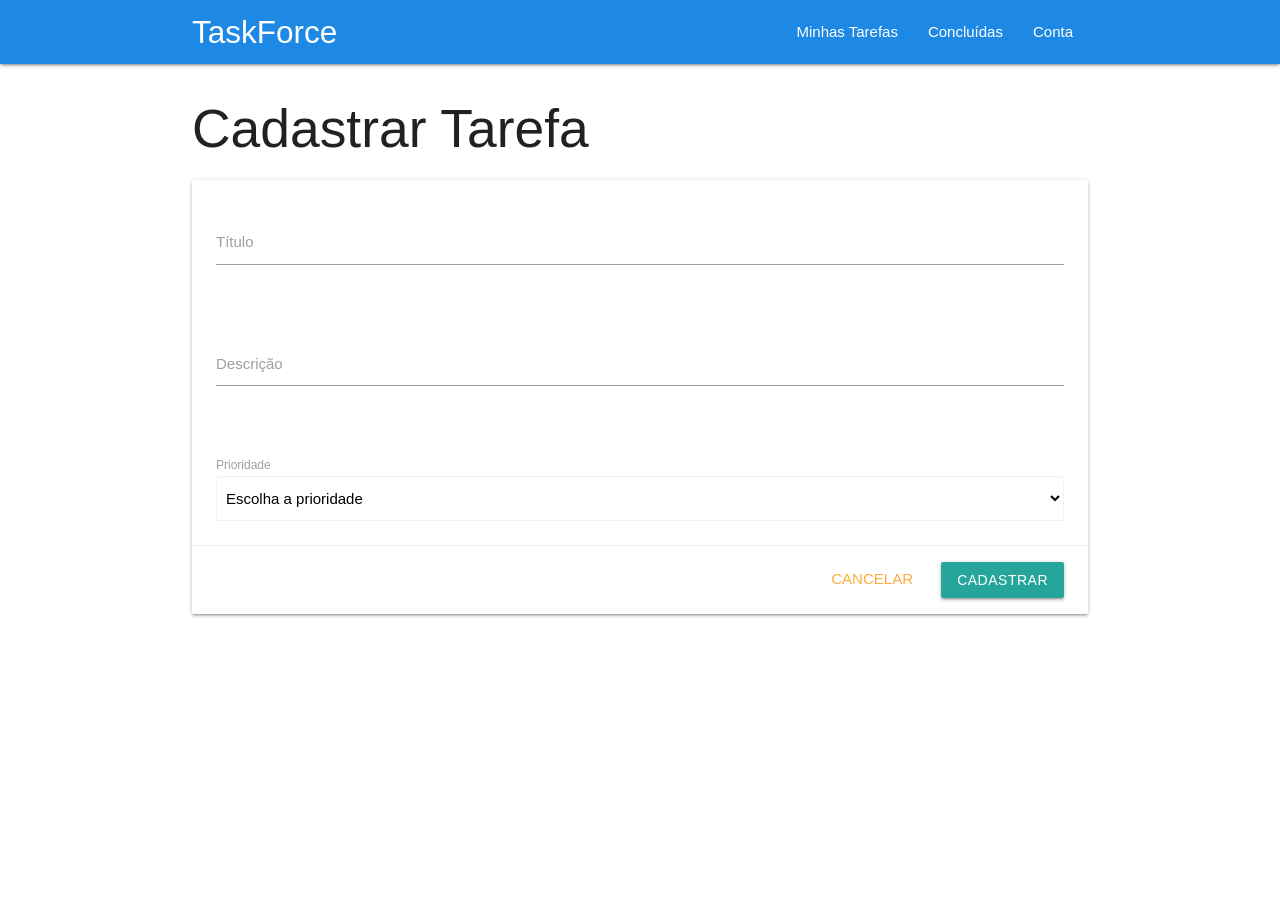
==== src/main/resources/templates/task/form.html @ 18d54f8b "cadastro de tarefa" ====
<!DOCTYPE html>
<html lang="en" xmlns:th="http://www.thymeleaf.org">

<head>
  <meta charset="UTF-8">
  <meta name="viewport" content="width=device-width, initial-scale=1.0">
  <title>Document</title>
  <link rel="stylesheet" href="https://cdnjs.cloudflare.com/ajax/libs/materialize/1.0.0/css/materialize.min.css">
  <link href="https://fonts.googleapis.com/icon?family=Material+Icons" rel="stylesheet">
  <script src="https://cdnjs.cloudflare.com/ajax/libs/materialize/1.0.0/js/materialize.min.js"></script>
</head>

<body>

  <nav class="blue darken-1">
    <div class="nav-wrapper container">
      <a href="#" class="brand-logo">TaskForce</a>
      <ul id="nav-mobile" class="right hide-on-med-and-down">
        <li><a href="/task">Minhas Tarefas</a></li>
        <li><a href="#">Concluídas</a></li>
        <li><a href="#">Conta</a></li>
      </ul>
    </div>
  </nav>

  <main class="container">

    <h2>Cadastrar Tarefa</h2>

    <div class="card">
      <form class="col s12" action="/task" method="post" th:object="${task}">
        <div class="card-content">

          <div class="row">
            <div class="input-field col s12">
              <input th:field="*{title}" type="text" class="validate" th:classappend="${#fields.hasErrors()} ? invalid">
              <label for="title">Título</label>
              <span class="helper-text red-text" th:errors="*{title}"></span>
            </div>
          </div>

          <div class="row">
            <div class="input-field col s12">
              <textarea class="materialize-textarea" th:field="*{description}"></textarea>
              <label for="description">Descrição</label>
              <span class="helper-text red-text" th:errors="*{description}"></span>
            </div>
          </div>

          <label>Prioridade</label>
          <select name="priority" class="browser-default">
            <option value="" disabled selected>Escolha a prioridade</option>
            <option value="1">ALTA</option>
            <option value="2">MÉDIA</option>
            <option value="3">BAIXA</option>
          </select>

        </div>

        <div class="card-action right-align">
          <a href="/task">cancelar</a>
          <button class="btn">cadastrar</button>
        </div>

      </form>
    </div>

  </main>

</body>

</html>
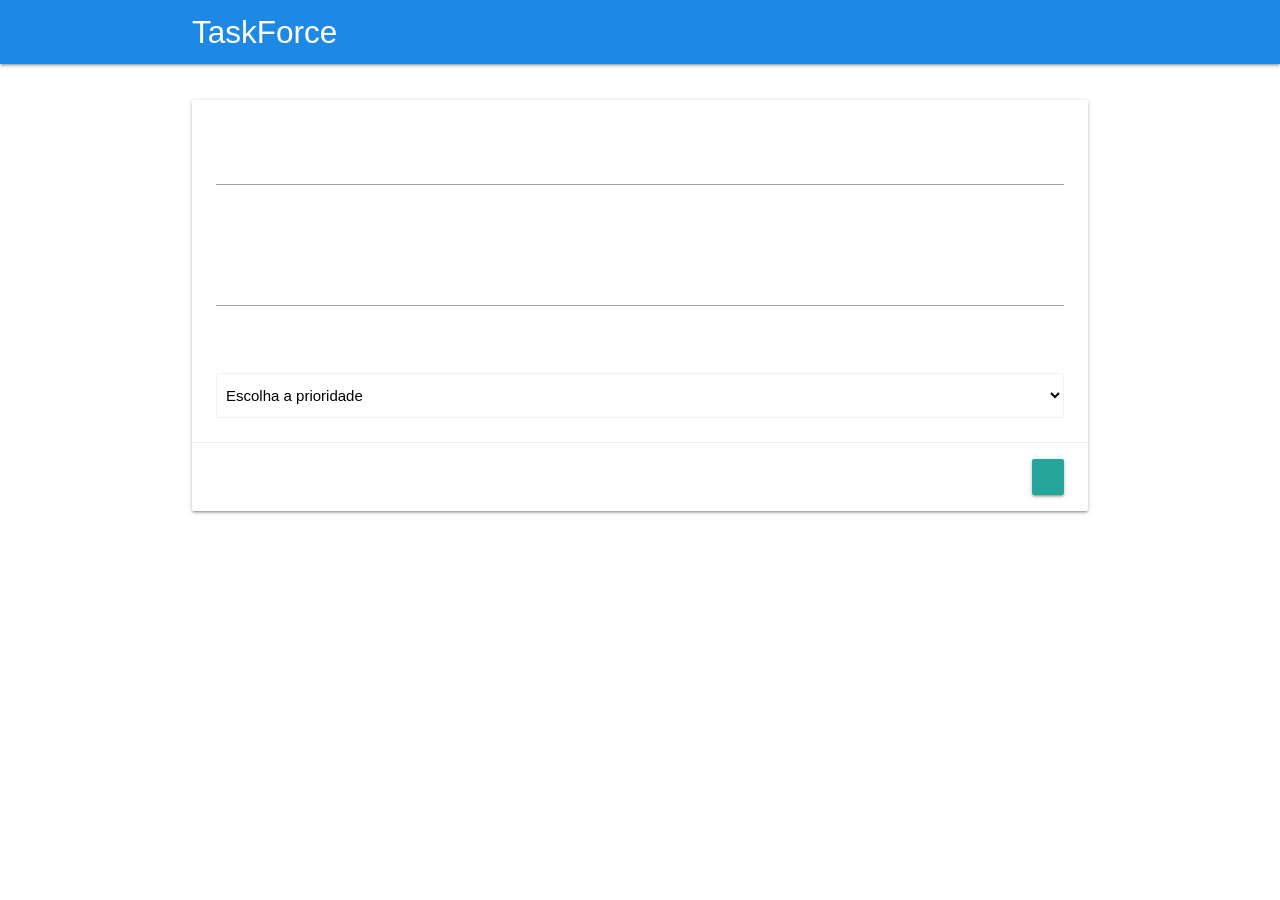
==== commit 0496e92d: "internacionalização" ====
--- a/src/main/resources/templates/task/form.html
+++ b/src/main/resources/templates/task/form.html
@@ -16,25 +16,25 @@
     <div class="nav-wrapper container">
       <a href="#" class="brand-logo">TaskForce</a>
       <ul id="nav-mobile" class="right hide-on-med-and-down">
-        <li><a href="/task">Minhas Tarefas</a></li>
-        <li><a href="#">Concluídas</a></li>
-        <li><a href="#">Conta</a></li>
+        <li><a href="/task" th:text="#{task.mytasks}"></a></li>
+        <li><a href="#" th:text="#{task.done}"></a></li>
+        <li><a href="#" th:text="#{account}"></a></li>
       </ul>
     </div>
   </nav>
 
   <main class="container">
 
-    <h2>Cadastrar Tarefa</h2>
+    <h2 th:text="#{registertask}"></h2>
 
     <div class="card">
-      <form class="col s12" action="/task" method="post" th:object="${task}">
+      <form class="col s12" th:action="${'/task'}" method="post" th:object="${task}">
         <div class="card-content">
 
           <div class="row">
             <div class="input-field col s12">
               <input th:field="*{title}" type="text" class="validate" th:classappend="${#fields.hasErrors()} ? invalid">
-              <label for="title">Título</label>
+              <label for="title" th:text="#{form.title}"></label>
               <span class="helper-text red-text" th:errors="*{title}"></span>
             </div>
           </div>
@@ -42,24 +42,24 @@
           <div class="row">
             <div class="input-field col s12">
               <textarea class="materialize-textarea" th:field="*{description}"></textarea>
-              <label for="description">Descrição</label>
+              <label for="description" th:text="#{form.description}"></label>
               <span class="helper-text red-text" th:errors="*{description}"></span>
             </div>
           </div>
 
-          <label>Prioridade</label>
+          <label th:text="#{form.label.priority}"></label>
           <select name="priority" class="browser-default">
-            <option value="" disabled selected>Escolha a prioridade</option>
-            <option value="1">ALTA</option>
-            <option value="2">MÉDIA</option>
-            <option value="3">BAIXA</option>
+            <option value="" disabled selected th:text="#{form.option.choose}">Escolha a prioridade</option>
+            <option value="1" th:text="#{form.option.high}"></option>
+            <option value="2" th:text="#{form.option.medium}"></option>
+            <option value="3" th:text="#{form.option.low}"></option>
           </select>
 
         </div>
 
         <div class="card-action right-align">
-          <a href="/task">cancelar</a>
-          <button class="btn">cadastrar</button>
+          <a href="/task" th:text="#{form.cancel}"></a>
+          <button class="btn" th:text="#{form.register}"></button>
         </div>
 
       </form>
